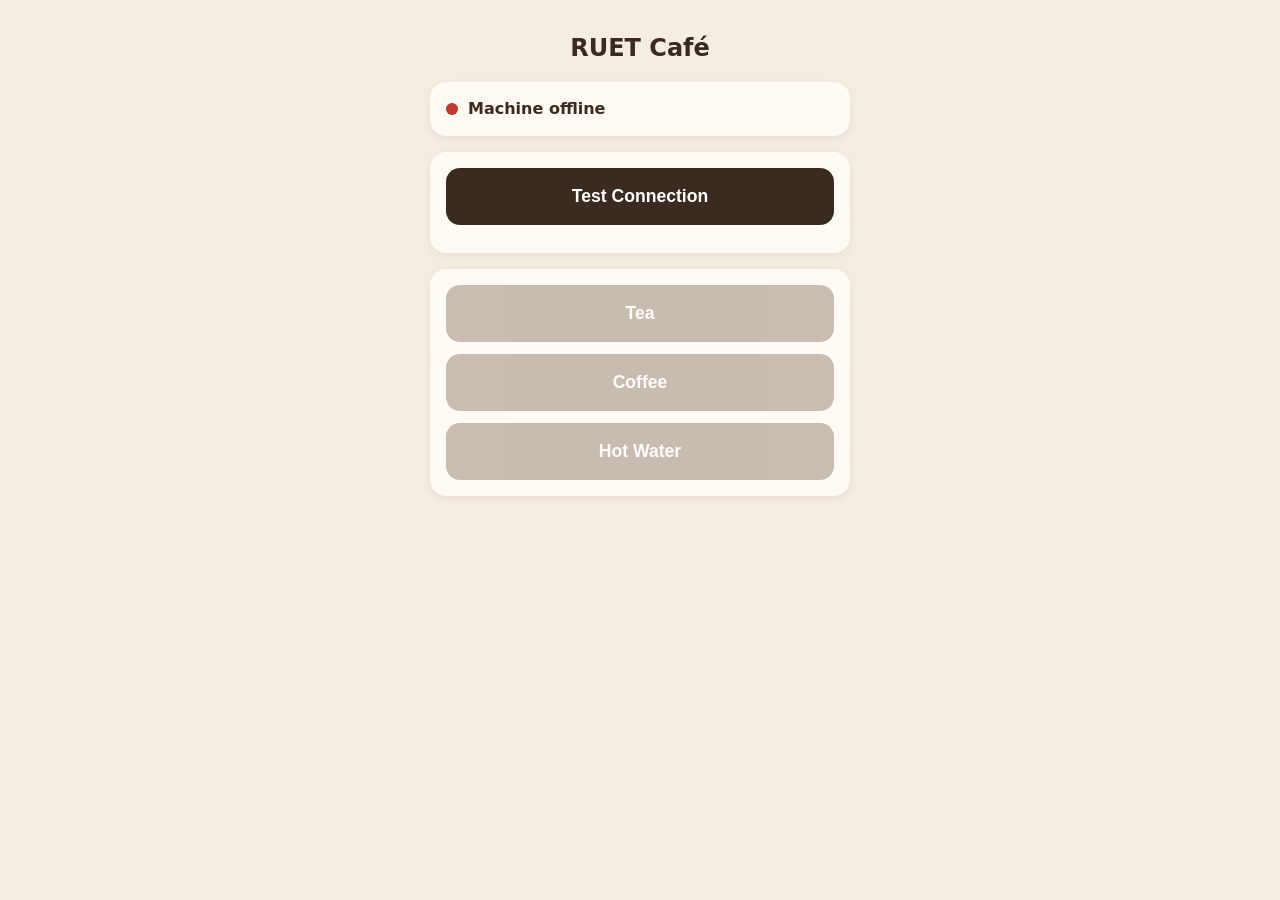
==== docs/index.html @ fe801c33 "first commit" ====
<!doctype html>
<html lang="en">
<head>
<meta charset="utf-8">
<meta name="viewport" content="width=device-width,initial-scale=1">
<title>Trust & Taste Café</title>
<style>
  :root { --bg:#f6ede2; --card:#fffaf3; --ink:#3b2a20; --accent:#8b5a2b; --ok:#3f9b57; --bad:#c0392b; --muted:#a59485; }
  * { box-sizing:border-box; }
  body { margin:0; padding:16px; background:var(--bg); color:var(--ink); font:16px/1.4 system-ui,sans-serif; }
  main { max-width:420px; margin:0 auto; }
  h1 { font-size:1.5rem; text-align:center; margin:16px 0; }
  .card { background:var(--card); border-radius:16px; padding:16px; margin-bottom:16px; box-shadow:0 2px 8px rgba(59,42,32,.08); }
  #status { display:flex; align-items:center; gap:10px; font-weight:600; }
  #dot { width:12px; height:12px; border-radius:50%; background:var(--muted); }
  #dot.on { background:var(--ok); } #dot.off { background:var(--bad); }
  button { display:block; width:100%; margin-bottom:12px; padding:18px; border:0; border-radius:14px;
           background:var(--accent); color:#fff; font-size:1.1rem; font-weight:600; cursor:pointer; }
  button:last-child { margin-bottom:0; }
  button:disabled { background:var(--muted); opacity:.6; cursor:not-allowed; }
  #msg { display:none; text-align:center; font-weight:600; }
  #msg.show { display:block; }
  #msg.err { color:var(--bad); }
</style>
</head>
<body>
<main>
  <h1>RUET Café</h1>
  <div class="card" id="status"><span id="dot"></span><span id="statusText">Connecting…</span></div>
  <div class="card">
    <button id="test" style="background:var(--ink)">Test Connection</button>
    <pre id="debug" style="display:none;margin:12px 0 0;font:12px/1.4 monospace;white-space:pre-wrap;word-break:break-all"></pre>
  </div>
  <div class="card">
    <button data-drink="tea" disabled>Tea</button>
    <button data-drink="coffee" disabled>Coffee</button>
    <button data-drink="hotwater" disabled>Hot Water</button>
  </div>
  <div class="card" id="msg"></div>
</main>
<script>
const API = "https://tea-exceptions-backend.onrender.com/";

const $ = id => document.getElementById(id);
const btns = document.querySelectorAll("button[data-drink]");
let online = false, busy = false;
let pending = null; // drink label awaiting machine press; cleared once busy is false

function say(text, err) {
  const m = $("msg");
  m.textContent = text || "";
  m.className = "card" + (text ? " show" : "") + (err ? " err" : "");
}

function render() {
  $("dot").className = online ? "on" : "off";
  $("statusText").textContent = online ? "Machine online" : "Machine offline";
  btns.forEach(b => b.disabled = !online || busy);
}

async function api(path, opts) {
  console.log("fetch", path, opts || "");
  try {
    const res = await fetch(API + path, opts);
    const body = await res.json().catch(() => null);
    console.log("result", path, res.status, body);
    return { status: res.status, body };
  } catch (e) {
    console.log("fetch failed", path, e);
    return null;
  }
}

async function poll() {
  const r = await api("/api/status");
  if (r && r.status === 200) {
    online = !!r.body.online; busy = !!r.body.busy;
    if (pending) {
      if (busy) say(`Press ${pending} on the machine now (${r.body.secondsLeft}s)`);
      else { pending = null; say(""); }
    }
  } else {
    online = false; busy = false;
    if (pending) { pending = null; say(""); }
  }
  render();
}

btns.forEach(b => b.onclick = async () => {
  const r = await api("/api/unlock", {
    method: "POST",
    headers: { "Content-Type": "application/json" },
    body: JSON.stringify({ drink: b.dataset.drink }),
  });
  if (!r) return say("Can't reach the server", true);
  if (r.status === 200) {
    pending = b.textContent.toUpperCase();
    busy = true; render();
    say(`Press ${pending} on the machine now (${r.body.seconds}s)`);
  } else if (r.status === 409 && r.body && r.body.error === "machine busy") {
    say("Someone else is using it, try again shortly", true);
  } else if (r.status === 409) {
    say("Machine is offline", true);
  } else {
    say((r.body && r.body.error) || "Something went wrong", true);
  }
  poll();
});

$("test").onclick = async () => {
  let out;
  try {
    const res = await fetch(API + "/api/unlock", {
      method: "POST",
      headers: { "Content-Type": "application/json" },
      body: JSON.stringify({ drink: "tea" }),
    });
    out = res.status + " " + await res.text();
  } catch (e) {
    out = "ERROR " + e.message;
  }
  console.log("test connection", out);
  const d = $("debug");
  d.textContent = out;
  d.style.display = "block";
};

poll();
setInterval(poll, 1000);
</script>
</body>
</html>
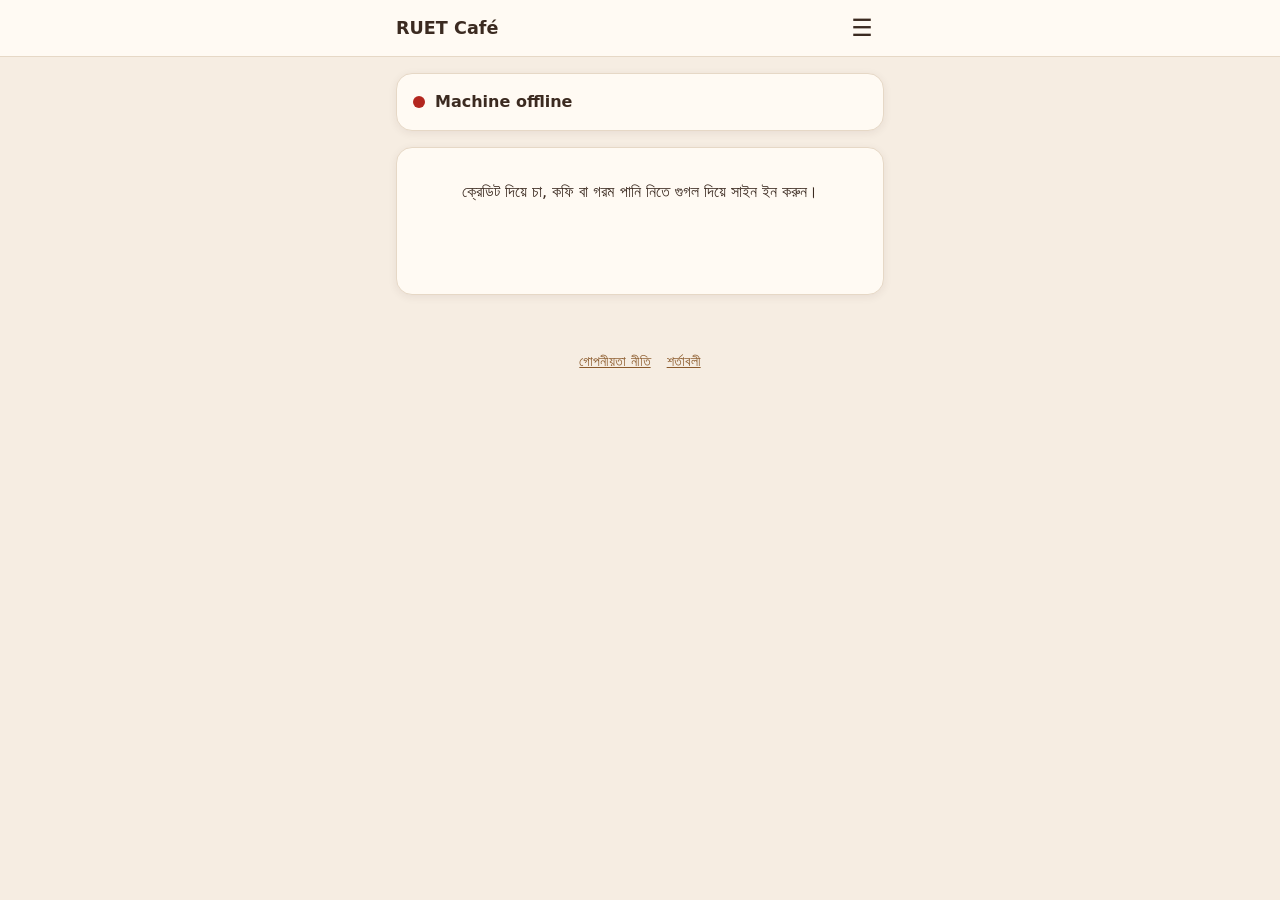
==== commit 4367e2c0: "feat: Google sign-in, credits UI, history, recharge, admin, privacy/terms Co-Authored-By: Claude Son" ====
--- a/docs/index.html
+++ b/docs/index.html
@@ -1,132 +1,26 @@
 <!doctype html>
-<html lang="en">
+<html lang="bn">
 <head>
 <meta charset="utf-8">
 <meta name="viewport" content="width=device-width,initial-scale=1">
-<title>Trust & Taste Café</title>
-<style>
-  :root { --bg:#f6ede2; --card:#fffaf3; --ink:#3b2a20; --accent:#8b5a2b; --ok:#3f9b57; --bad:#c0392b; --muted:#a59485; }
-  * { box-sizing:border-box; }
-  body { margin:0; padding:16px; background:var(--bg); color:var(--ink); font:16px/1.4 system-ui,sans-serif; }
-  main { max-width:420px; margin:0 auto; }
-  h1 { font-size:1.5rem; text-align:center; margin:16px 0; }
-  .card { background:var(--card); border-radius:16px; padding:16px; margin-bottom:16px; box-shadow:0 2px 8px rgba(59,42,32,.08); }
-  #status { display:flex; align-items:center; gap:10px; font-weight:600; }
-  #dot { width:12px; height:12px; border-radius:50%; background:var(--muted); }
-  #dot.on { background:var(--ok); } #dot.off { background:var(--bad); }
-  button { display:block; width:100%; margin-bottom:12px; padding:18px; border:0; border-radius:14px;
-           background:var(--accent); color:#fff; font-size:1.1rem; font-weight:600; cursor:pointer; }
-  button:last-child { margin-bottom:0; }
-  button:disabled { background:var(--muted); opacity:.6; cursor:not-allowed; }
-  #msg { display:none; text-align:center; font-weight:600; }
-  #msg.show { display:block; }
-  #msg.err { color:var(--bad); }
-</style>
+<meta http-equiv="Content-Security-Policy" content="default-src 'self'; script-src 'self' https://accounts.google.com/gsi/client; frame-src https://accounts.google.com/gsi/; connect-src 'self' https://accounts.google.com/gsi/; style-src 'self' 'unsafe-inline' https://accounts.google.com/gsi/style; img-src 'self' data: https://*.googleusercontent.com; base-uri 'self'; form-action 'self'">
+<meta name="referrer" content="strict-origin-when-cross-origin">
+<title>RUET Café</title>
+<link rel="stylesheet" href="assets/style.css">
+<script src="https://accounts.google.com/gsi/client" async defer></script>
 </head>
 <body>
+<header id="hdr"></header>
 <main>
-  <h1>RUET Café</h1>
   <div class="card" id="status"><span id="dot"></span><span id="statusText">Connecting…</span></div>
-  <div class="card">
-    <button id="test" style="background:var(--ink)">Test Connection</button>
-    <pre id="debug" style="display:none;margin:12px 0 0;font:12px/1.4 monospace;white-space:pre-wrap;word-break:break-all"></pre>
-  </div>
-  <div class="card">
-    <button data-drink="tea" disabled>Tea</button>
-    <button data-drink="coffee" disabled>Coffee</button>
-    <button data-drink="hotwater" disabled>Hot Water</button>
-  </div>
-  <div class="card" id="msg"></div>
+  <div id="auth"></div>
+  <div id="drinks" hidden></div>
+  <div class="card center" id="active" hidden></div>
+  <div class="card msg" id="msg" hidden></div>
 </main>
-<script>
-const API = "https://tea-exceptions-backend.onrender.com/";
-
-const $ = id => document.getElementById(id);
-const btns = document.querySelectorAll("button[data-drink]");
-let online = false, busy = false;
-let pending = null; // drink label awaiting machine press; cleared once busy is false
-
-function say(text, err) {
-  const m = $("msg");
-  m.textContent = text || "";
-  m.className = "card" + (text ? " show" : "") + (err ? " err" : "");
-}
-
-function render() {
-  $("dot").className = online ? "on" : "off";
-  $("statusText").textContent = online ? "Machine online" : "Machine offline";
-  btns.forEach(b => b.disabled = !online || busy);
-}
-
-async function api(path, opts) {
-  console.log("fetch", path, opts || "");
-  try {
-    const res = await fetch(API + path, opts);
-    const body = await res.json().catch(() => null);
-    console.log("result", path, res.status, body);
-    return { status: res.status, body };
-  } catch (e) {
-    console.log("fetch failed", path, e);
-    return null;
-  }
-}
-
-async function poll() {
-  const r = await api("/api/status");
-  if (r && r.status === 200) {
-    online = !!r.body.online; busy = !!r.body.busy;
-    if (pending) {
-      if (busy) say(`Press ${pending} on the machine now (${r.body.secondsLeft}s)`);
-      else { pending = null; say(""); }
-    }
-  } else {
-    online = false; busy = false;
-    if (pending) { pending = null; say(""); }
-  }
-  render();
-}
-
-btns.forEach(b => b.onclick = async () => {
-  const r = await api("/api/unlock", {
-    method: "POST",
-    headers: { "Content-Type": "application/json" },
-    body: JSON.stringify({ drink: b.dataset.drink }),
-  });
-  if (!r) return say("Can't reach the server", true);
-  if (r.status === 200) {
-    pending = b.textContent.toUpperCase();
-    busy = true; render();
-    say(`Press ${pending} on the machine now (${r.body.seconds}s)`);
-  } else if (r.status === 409 && r.body && r.body.error === "machine busy") {
-    say("Someone else is using it, try again shortly", true);
-  } else if (r.status === 409) {
-    say("Machine is offline", true);
-  } else {
-    say((r.body && r.body.error) || "Something went wrong", true);
-  }
-  poll();
-});
-
-$("test").onclick = async () => {
-  let out;
-  try {
-    const res = await fetch(API + "/api/unlock", {
-      method: "POST",
-      headers: { "Content-Type": "application/json" },
-      body: JSON.stringify({ drink: "tea" }),
-    });
-    out = res.status + " " + await res.text();
-  } catch (e) {
-    out = "ERROR " + e.message;
-  }
-  console.log("test connection", out);
-  const d = $("debug");
-  d.textContent = out;
-  d.style.display = "block";
-};
-
-poll();
-setInterval(poll, 1000);
-</script>
+<footer><a href="privacy.html">গোপনীয়তা নীতি</a><a href="terms.html">শর্তাবলী</a></footer>
+<div id="toast" role="status" aria-live="polite" hidden></div>
+<script src="assets/api.js"></script>
+<script src="assets/app.js"></script>
 </body>
 </html>
--- a/docs/assets/style.css
+++ b/docs/assets/style.css
@@ -0,0 +1,63 @@
+:root { --bg:#f6ede2; --card:#fffaf3; --ink:#3b2a20; --muted:#7a685a; --line:#e6d8c6; --accent:#8b5a2b; --on-accent:#fff;
+        --ok:#2e7d46; --bad:#b3261e; --warn:#a35a00; --ok-bg:#e3f4e8; --warn-bg:#fdebd3; --bad-bg:#fbe0dc; --off:#9a8a7c; --shadow:0 2px 8px rgba(59,42,32,.08); }
+@media (prefers-color-scheme: dark) {
+  :root { --bg:#1a1410; --card:#251d17; --ink:#f3e8dc; --muted:#b5a393; --line:#3a2e25; --accent:#d29a5e; --on-accent:#1a1410;
+          --ok:#6fcf8c; --bad:#ff8a80; --warn:#ffb866; --ok-bg:#16301f; --warn-bg:#38260f; --bad-bg:#3a1a17; --off:#7d6e61; --shadow:none; }
+}
+* { box-sizing:border-box; }
+[hidden] { display:none !important; }
+body { margin:0; background:var(--bg); color:var(--ink); font:16px/1.5 system-ui,"Noto Sans Bengali","Kalpurush",sans-serif; }
+main, .bar, footer { max-width:520px; margin:0 auto; padding:0 16px; }
+main.wide, .wide .bar { max-width:960px; }
+main { padding-bottom:24px; }
+h1 { font-size:1.4rem; margin:16px 0; } h2 { font-size:1.15rem; margin:0 0 12px; } h3 { font-size:1rem; margin:16px 0 8px; }
+a { color:var(--accent); }
+.muted { color:var(--muted); font-size:.9rem; }
+.center { text-align:center; }
+.card { background:var(--card); border-radius:16px; padding:16px; margin-bottom:16px; box-shadow:var(--shadow); border:1px solid var(--line); }
+header { background:var(--card); border-bottom:1px solid var(--line); position:sticky; top:0; z-index:5; margin-bottom:16px; }
+.bar { display:flex; align-items:center; gap:10px; min-height:56px; }
+.brand { font-weight:700; font-size:1.1rem; text-decoration:none; color:var(--ink); margin-right:auto; }
+.pill { background:var(--accent); color:var(--on-accent); border-radius:999px; padding:4px 12px; font-weight:600; text-decoration:none; font-size:.9rem; }
+.avatar { width:32px; height:32px; border-radius:50%; background:var(--line); object-fit:cover; flex:none; }
+.menu-btn { width:44px; height:44px; margin:0; padding:0; background:transparent; color:var(--ink); font-size:1.5rem; border-radius:10px; }
+#menu { max-width:520px; margin:0 auto; padding:0 16px 12px; display:flex; flex-direction:column; }
+#menu a, #menu button { display:block; width:100%; text-align:left; padding:12px 8px; margin:0; background:none; color:var(--ink); border:0; border-top:1px solid var(--line); text-decoration:none; font:inherit; border-radius:0; cursor:pointer; }
+button, .btn { display:block; width:100%; margin-bottom:12px; padding:16px; min-height:48px; border:0; border-radius:14px; background:var(--accent); color:var(--on-accent);
+               font:inherit; font-size:1.05rem; font-weight:600; cursor:pointer; text-align:center; text-decoration:none; }
+button:last-child { margin-bottom:0; }
+button:disabled { background:var(--off); color:#fff; opacity:.6; cursor:not-allowed; }
+button.secondary, .btn.secondary { background:transparent; color:var(--ink); border:1px solid var(--line); }
+button.link { display:inline; width:auto; margin:0; padding:0; min-height:0; background:none; color:var(--accent); text-decoration:underline; font-size:inherit; font-weight:400; }
+button.small { display:inline-block; width:auto; margin:0 4px 0 0; padding:6px 12px; min-height:36px; font-size:.9rem; }
+:focus-visible { outline:3px solid var(--accent); outline-offset:2px; }
+#status { display:flex; align-items:center; gap:10px; font-weight:600; }
+#status.ready { background:var(--ok-bg); color:var(--ok); } #status.heating { background:var(--warn-bg); color:var(--warn); } #status.fault { background:var(--bad-bg); color:var(--bad); }
+#dot { flex:none; width:12px; height:12px; border-radius:50%; background:var(--off); }
+#dot.on { background:var(--ok); } #dot.off { background:var(--bad); }
+.who { display:flex; align-items:center; gap:12px; } .who .avatar { width:44px; height:44px; }
+.drink { display:flex; justify-content:space-between; align-items:center; text-align:left; }
+.drink small { font-weight:400; opacity:.9; font-size:.9rem; }
+.msg { text-align:center; font-weight:600; } .msg.err { color:var(--bad); }
+.big { font-size:3rem; font-weight:700; line-height:1.1; margin:8px 0; }
+.item { display:flex; justify-content:space-between; gap:12px; padding:12px 0; border-top:1px solid var(--line); }
+.item:first-child { border-top:0; } .item .side { text-align:right; flex:none; font-weight:600; }
+.plus { color:var(--ok); } .minus { color:var(--bad); }
+.badge { display:inline-block; padding:2px 10px; border-radius:999px; font-size:.8rem; font-weight:600; background:var(--line); }
+.badge.completed { background:var(--ok-bg); color:var(--ok); } .badge.pending { background:var(--warn-bg); color:var(--warn); } .badge.refunded { background:var(--bad-bg); color:var(--bad); }
+.tabs { display:flex; gap:8px; margin-bottom:16px; } .tabs button { margin:0; padding:10px; background:transparent; color:var(--ink); border:1px solid var(--line); }
+.tabs button[aria-selected="true"] { background:var(--accent); color:var(--on-accent); border-color:var(--accent); }
+.pkgs { display:grid; grid-template-columns:1fr 1fr; gap:12px; } .pkgs button { margin:0; display:flex; flex-direction:column; gap:2px; }
+label { display:block; font-weight:600; margin:0 0 12px; }
+input, select { display:block; width:100%; margin-top:4px; padding:12px; min-height:48px; font:inherit; color:var(--ink); background:var(--bg); border:1px solid var(--line); border-radius:10px; }
+.row { display:flex; gap:8px; } .row > * { flex:1; } .row button { flex:none; width:auto; margin:0; }
+.tablewrap { overflow-x:auto; } table { border-collapse:collapse; width:100%; font-size:.88rem; }
+th, td { text-align:left; padding:8px; border-bottom:1px solid var(--line); white-space:nowrap; } th { color:var(--muted); font-weight:600; }
+dialog { border:1px solid var(--line); border-radius:16px; background:var(--card); color:var(--ink); max-width:420px; width:calc(100% - 32px); padding:20px; }
+dialog::backdrop { background:rgba(0,0,0,.5); }
+dl { display:grid; grid-template-columns:1fr auto; gap:6px 12px; margin:0 0 12px; } dd { margin:0; font-weight:600; text-align:right; }
+#toast { position:fixed; left:16px; right:16px; bottom:16px; max-width:420px; margin:0 auto; padding:14px 16px; border-radius:12px; background:var(--ink); color:var(--bg); font-weight:600; text-align:center; z-index:20; }
+#toast.err { background:var(--bad); color:#fff; }
+.gbtn { display:flex; justify-content:center; margin:12px 0; min-height:44px; }
+footer { padding:16px; text-align:center; font-size:.85rem; } footer a { margin:0 8px; }
+.doc h2 { margin-top:24px; } .doc ul { padding-left:20px; }
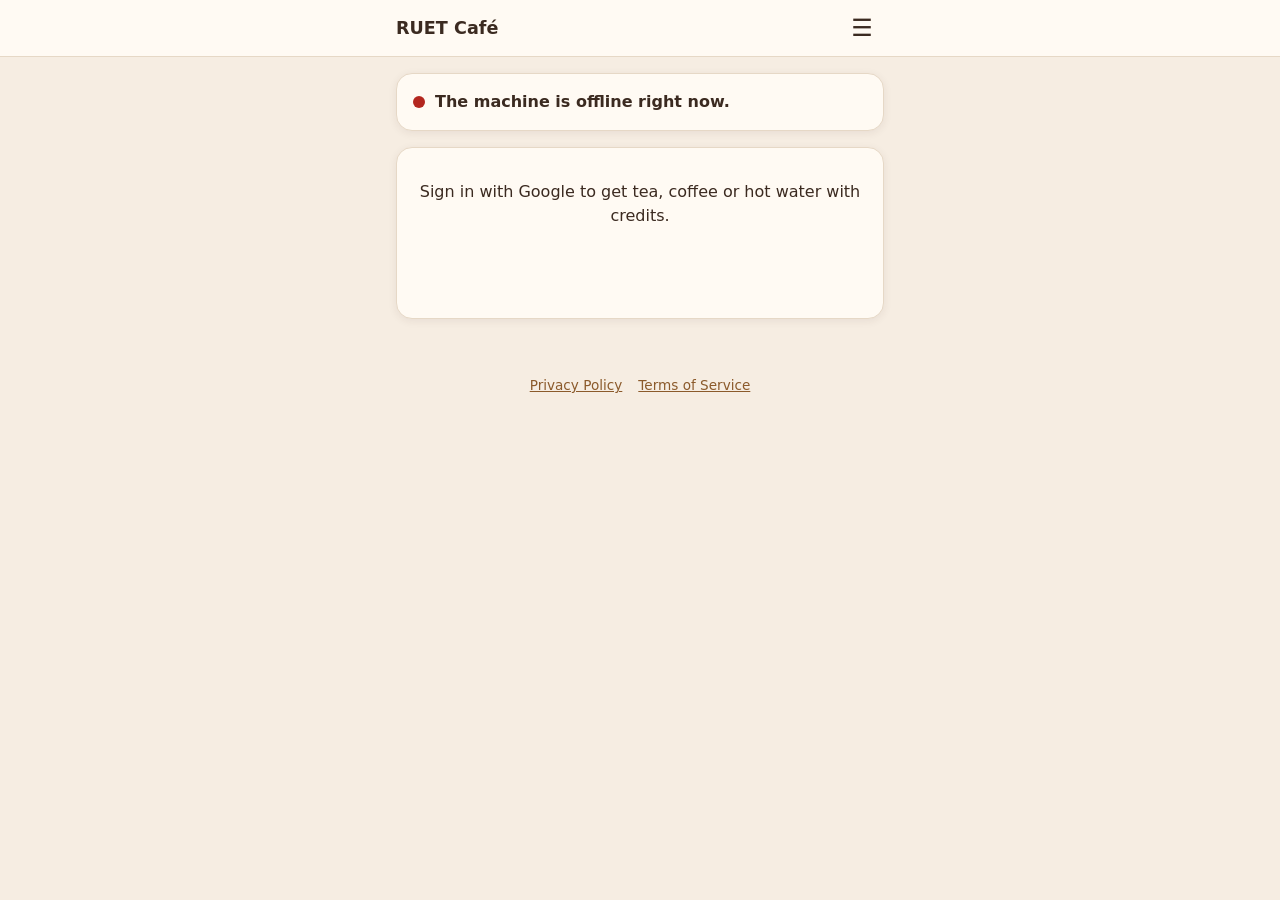
==== commit 322b7c26: "i18n: switch the whole site to English Co-Authored-By: Claude Sonnet 5.5 <noreply@anthropic.com>" ====
--- a/docs/index.html
+++ b/docs/index.html
@@ -1,5 +1,5 @@
 <!doctype html>
-<html lang="bn">
+<html lang="en">
 <head>
 <meta charset="utf-8">
 <meta name="viewport" content="width=device-width,initial-scale=1">
@@ -18,7 +18,7 @@
   <div class="card center" id="active" hidden></div>
   <div class="card msg" id="msg" hidden></div>
 </main>
-<footer><a href="privacy.html">গোপনীয়তা নীতি</a><a href="terms.html">শর্তাবলী</a></footer>
+<footer><a href="privacy.html">Privacy Policy</a><a href="terms.html">Terms of Service</a></footer>
 <div id="toast" role="status" aria-live="polite" hidden></div>
 <script src="assets/api.js"></script>
 <script src="assets/app.js"></script>
